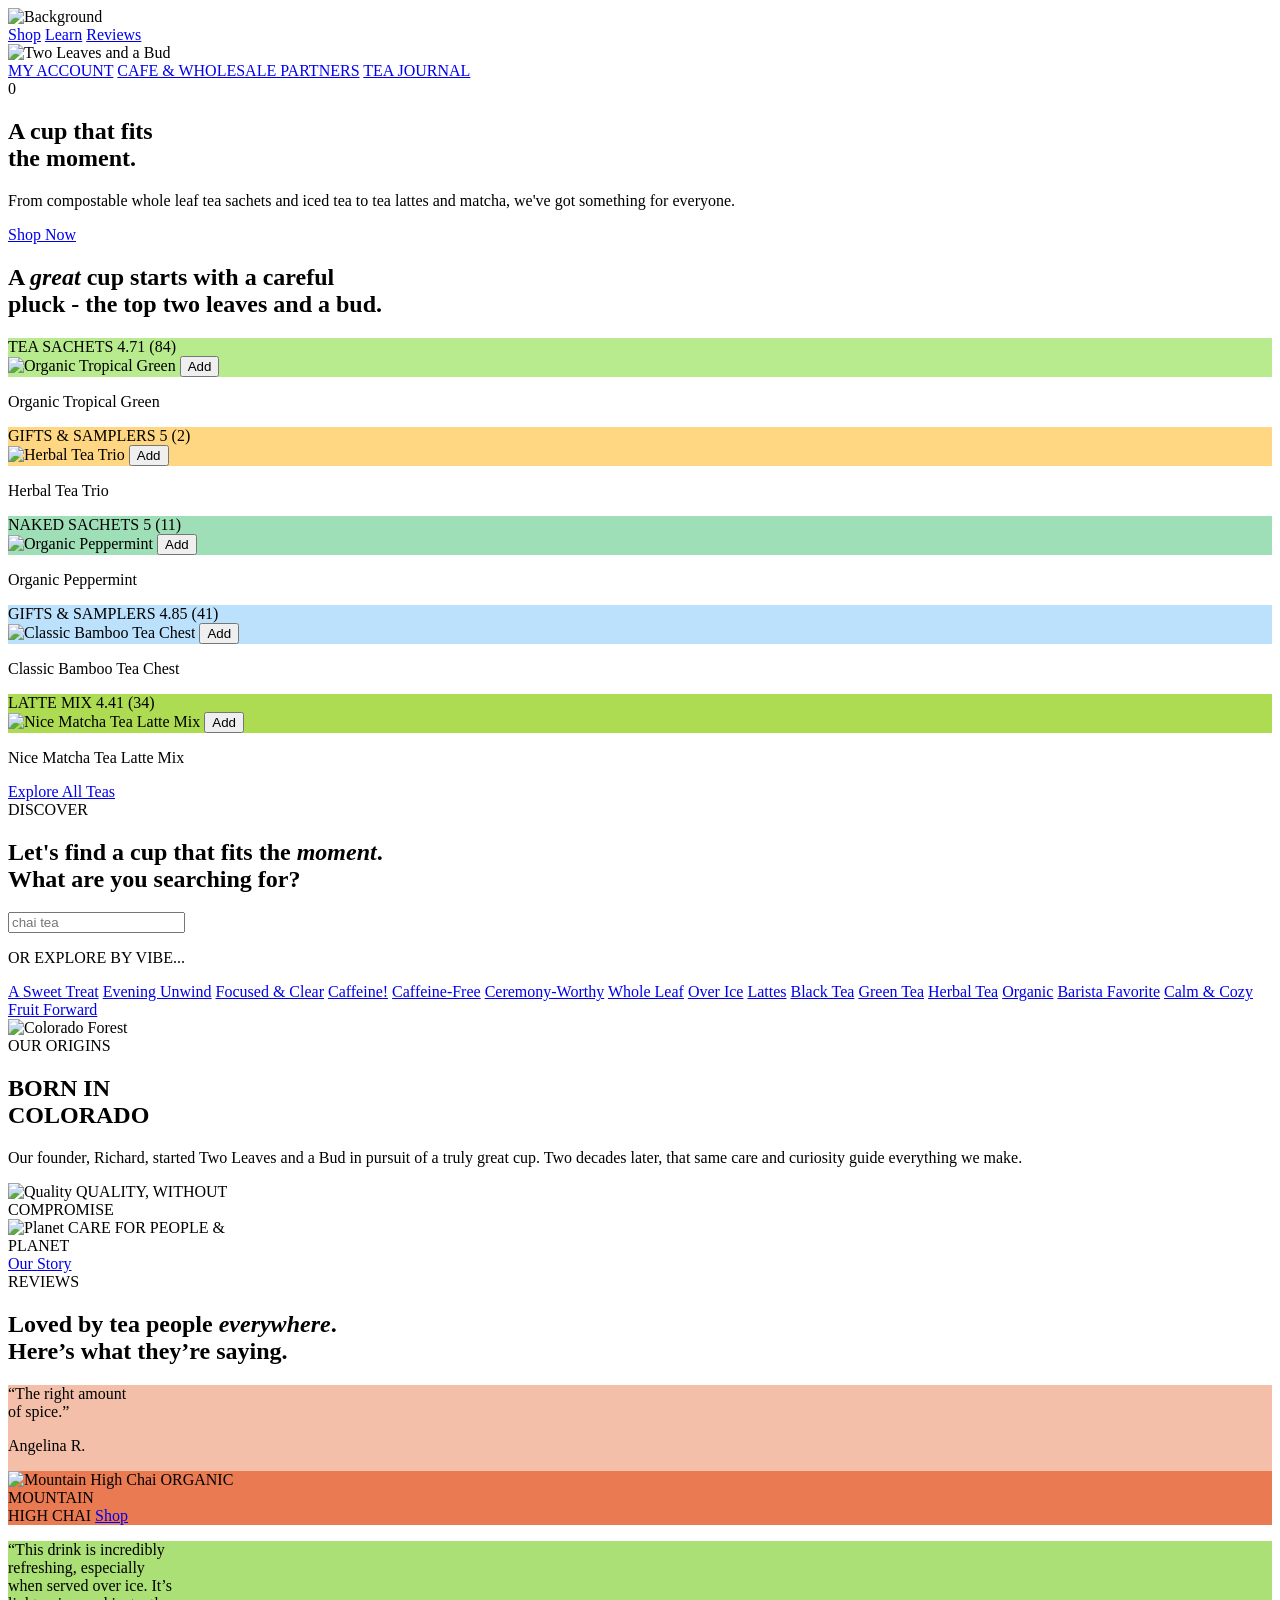
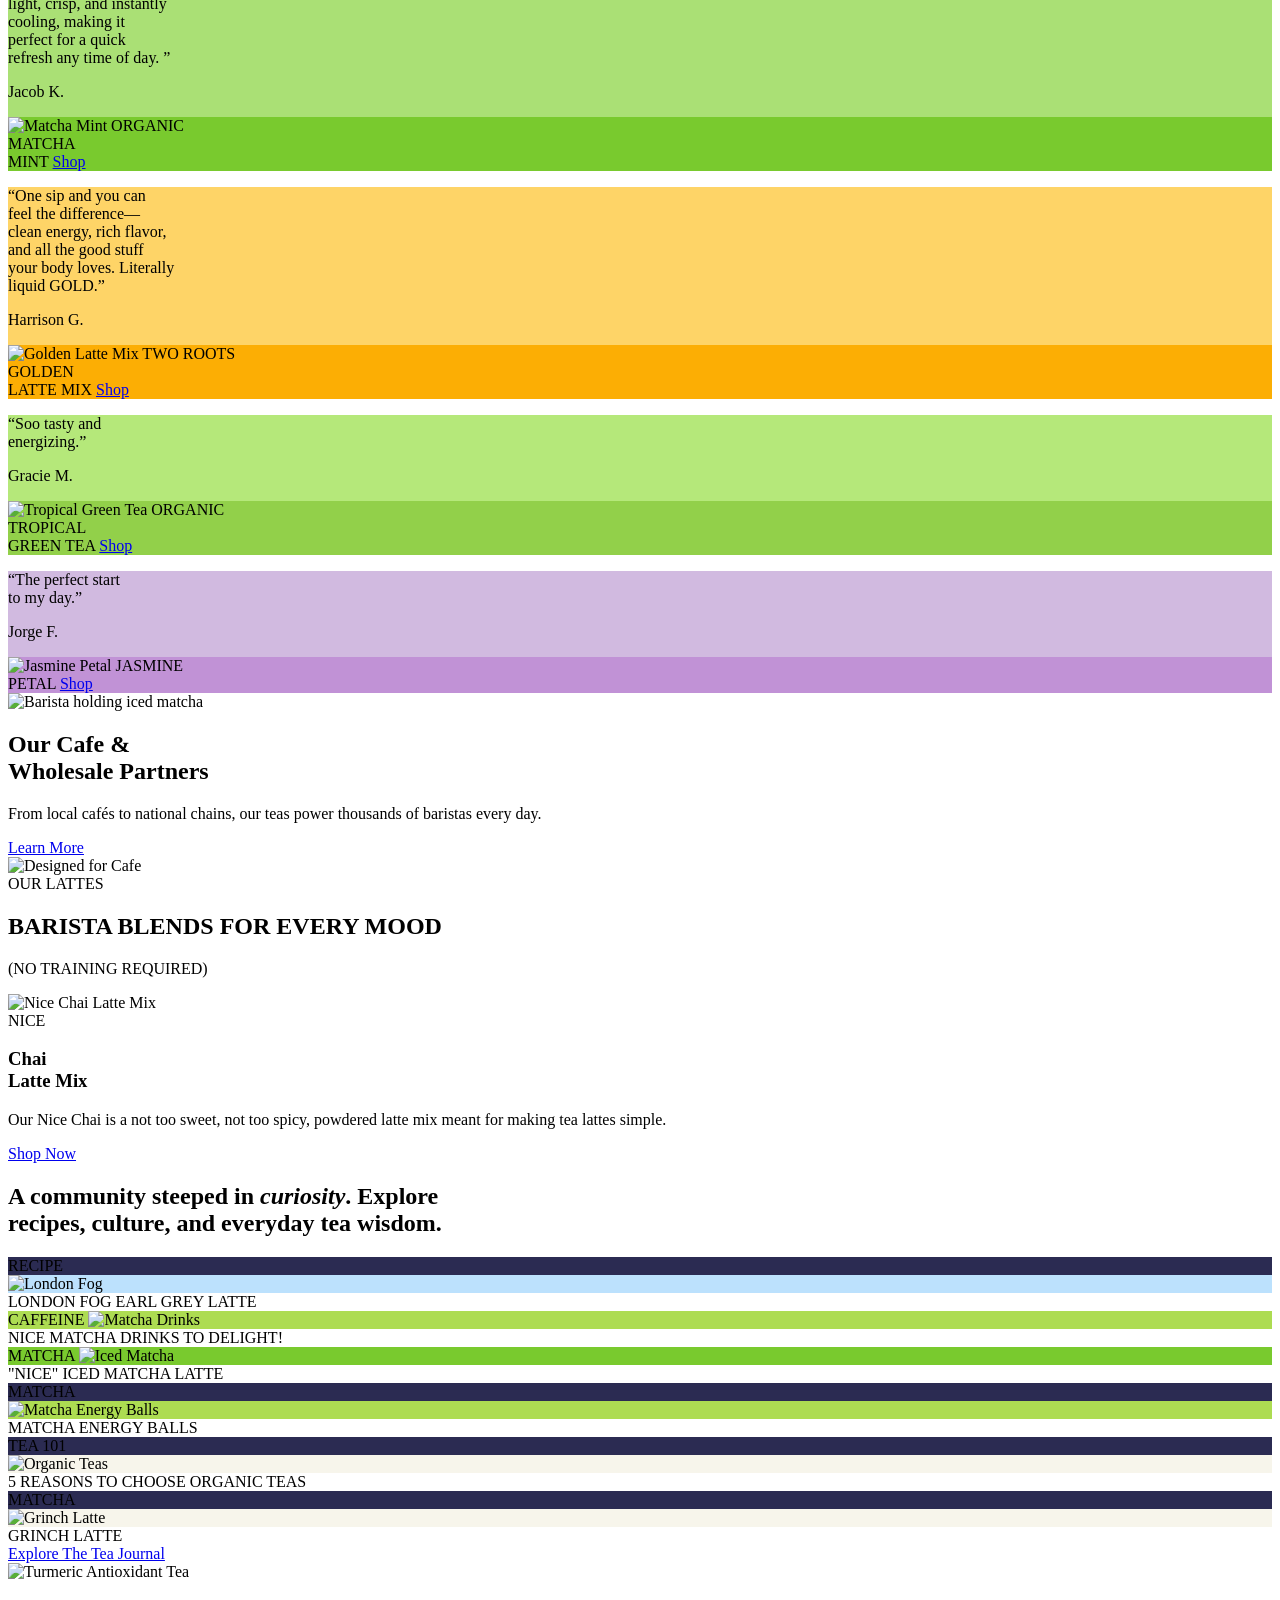
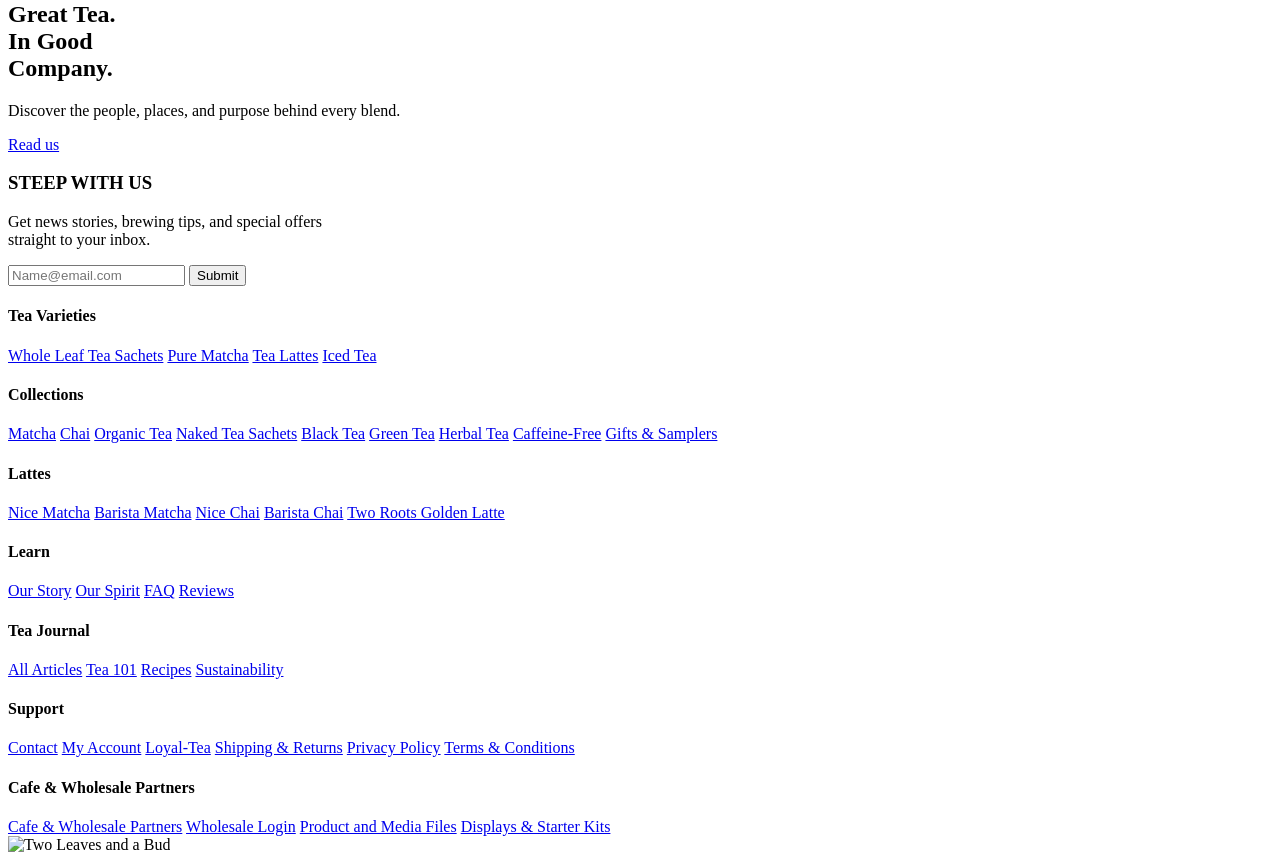
==== docs/index.html @ 3c541fdc "index.html" ====
<!doctype html>
<html lang="en">
  <head>
    <meta charset="UTF-8" />
    <meta name="viewport" content="width=device-width, initial-scale=1.0" />

    <link rel="preconnect" href="https://fonts.googleapis.com" />
    <link rel="preconnect" href="https://fonts.gstatic.com" crossorigin />

    <link
      href="https://fonts.googleapis.com/css2?family=Roboto+Mono:wght@100..700&display=swap"
      rel="stylesheet"
    />

    <link
      href="https://cdn.jsdelivr.net/npm/remixicon@4.9.0/fonts/remixicon.css"
      rel="stylesheet"
    />

    <link rel="stylesheet" href="AssignmentA6.css" />
    <title>Document</title>
  </head>
  <body>
    <main>
      <section id="sec1">
        <div id="bcgimg">
          <img src="./images/mainimg1.png" alt="Background" />
        </div>

        <nav>
          <div id="navcont">
            <div id="menuicon">
              <i class="ri-menu-line"></i>
            </div>

            <div class="navelement" id="left">
              <a href="#">Shop</a> <i class="ri-arrow-down-circle-line"></i>
              <a href="#">Learn</a> <i class="ri-arrow-down-circle-line"></i>
              <a href="#">Reviews</a> <i class="ri-star-line"></i>
            </div>

            <div class="navelement" id="center">
              <img
                src="./images/Twoleaves_logo.svg"
                alt="Two Leaves and a Bud"
              />
            </div>

            <div class="navelement" id="right">
              <a href="#">MY ACCOUNT</a>
              <a href="#">CAFE & WHOLESALE PARTNERS</a>
              <a href="#">TEA JOURNAL</a>

              <div class="cart-container">
                <i class="ri-shopping-bag-line"></i>
                <span class="cart-badge">0</span>
              </div>
            </div>
          </div>
        </nav>

        <div class="hero-content">
          <h1>A cup that fits<br />the moment.</h1>
          <p>
            From compostable whole leaf tea sachets and iced tea to tea lattes
            and matcha, we've got something for everyone.
          </p>
          <a href="#" class="btn-shop">Shop Now</a>
        </div>
      </section>

      <!-- sec2 -->

      <section id="sec2">
        <h2 class="sec2-heading">
          A <em>great</em> cup starts with a careful<br />
          pluck - the top two leaves and a bud.
        </h2>

        <div class="product-slider">
          <div class="product-item">
            <div class="product-card" style="background-color: #b8eb8d">
              <div class="card-header">
                <span class="card-tag">TEA SACHETS</span>
                <span class="card-rating"
                  ><i class="ri-star-fill"></i> 4.71 (84)</span
                >
              </div>

              <img
                src="./images/sec2img1png.png"
                alt="Organic Tropical Green"
                class="product-img"
              />
              <button class="btn-add">
                <i class="ri-add-line"></i>
                <span>Add</span>
              </button>
            </div>
            <p class="product-name">Organic Tropical Green</p>
          </div>

          <div class="product-item">
            <div class="product-card" style="background-color: #ffd782">
              <div class="card-header">
                <span class="card-tag">GIFTS & SAMPLERS</span>
                <span class="card-rating"
                  ><i class="ri-star-fill"></i> 5 (2)</span
                >
              </div>
              <img
                src="./images/sec2img2.png"
                alt="Herbal Tea Trio"
                class="product-img"
              />
              <button class="btn-add">
                <i class="ri-add-line"></i>
                <span>Add</span>
              </button>
            </div>
            <p class="product-name">Herbal Tea Trio</p>
          </div>

          <div class="product-item">
            <div class="product-card" style="background-color: #9fdfb7">
              <div class="card-header">
                <span class="card-tag">NAKED SACHETS</span>
                <span class="card-rating"
                  ><i class="ri-star-fill"></i> 5 (11)</span
                >
              </div>
              <img
                src="./images/sec2img3.png"
                alt="Organic Peppermint"
                class="product-img"
              />
              <button class="btn-add">
                <i class="ri-add-line"></i>
                <span>Add</span>
              </button>
            </div>
            <p class="product-name">Organic Peppermint</p>
          </div>

          <div class="product-item">
            <div class="product-card" style="background-color: #bce1fd">
              <div class="card-header">
                <span class="card-tag">GIFTS & SAMPLERS</span>
                <span class="card-rating"
                  ><i class="ri-star-fill"></i> 4.85 (41)</span
                >
              </div>
              <img
                src="./images/sec2img4.png"
                alt="Classic Bamboo Tea Chest"
                class="product-img"
              />
              <button class="btn-add">
                <i class="ri-add-line"></i>
                <span>Add</span>
              </button>
            </div>
            <p class="product-name">Classic Bamboo Tea Chest</p>
          </div>

          <div class="product-item">
            <div class="product-card" style="background-color: #addc52">
              <div class="card-header">
                <span class="card-tag">LATTE MIX</span>
                <span class="card-rating"
                  ><i class="ri-star-fill"></i> 4.41 (34)</span
                >
              </div>
              <img
                src="./images/sec2img5png.png"
                alt="Nice Matcha Tea Latte Mix"
                class="product-img"
              />
              <button class="btn-add">
                <i class="ri-add-line"></i>
                <span>Add</span>
              </button>
            </div>
            <p class="product-name">Nice Matcha Tea Latte Mix</p>
          </div>
        </div>

        <div class="sec2-footer">
          <a href="#" class="btn-explore">Explore All Teas</a>
        </div>
      </section>

      <!-- sec3 -->

      <section id="sec3">
        <div class="divider"></div>

        <div class="discover-container">
          <div class="badge-discover">DISCOVER</div>

          <h2 class="sec3-heading">
            Let's find a cup that fits the <em>moment</em>.<br />
            What are you searching for?
          </h2>

          <input type="text" class="search-input" placeholder="chai tea" />

          <p class="tag-label">OR EXPLORE BY VIBE...</p>
          <div class="tag-container">
            <a href="#" class="tag">A Sweet Treat</a>
            <a href="#" class="tag">Evening Unwind</a>
            <a href="#" class="tag">Focused & Clear</a>
            <a href="#" class="tag">Caffeine!</a>
            <a href="#" class="tag">Caffeine-Free</a>
            <a href="#" class="tag">Ceremony-Worthy</a>
            <a href="#" class="tag">Whole Leaf</a>
            <a href="#" class="tag">Over Ice</a>
            <a href="#" class="tag">Lattes</a>
            <a href="#" class="tag">Black Tea</a>
            <a href="#" class="tag">Green Tea</a>
            <a href="#" class="tag">Herbal Tea</a>
            <a href="#" class="tag">Organic</a>
            <a href="#" class="tag">Barista Favorite</a>
            <a href="#" class="tag">Calm & Cozy</a>
            <a href="#" class="tag">Fruit Forward</a>
          </div>
        </div>
      </section>

      <!-- sec4 -->

      <section id="sec4">
        <div class="sec4-bg">
          <img src="./images/treeimg.png" alt="Colorado Forest" />
        </div>

        <div class="sec4-overlay"></div>

        <div class="sec4-content">
          <div class="badge-origins">OUR ORIGINS</div>

          <h2>BORN IN<br />COLORADO</h2>

          <p>
            Our founder, Richard, started Two Leaves and a Bud in pursuit of a
            truly great cup. Two decades later, that same care and curiosity
            guide everything we make.
          </p>

          <div class="values-row">
            <div class="value-item">
              <img src="./images/grass.png" alt="Quality" />
              <span>QUALITY, WITHOUT<br />COMPROMISE</span>
            </div>
            <div class="value-item">
              <img src="./images/earth.png" alt="Planet" />
              <span>CARE FOR PEOPLE &<br />PLANET</span>
            </div>
          </div>

          <a href="#" class="btn-story">Our Story</a>
        </div>
      </section>

      <!-- sec5 -->

      <section id="sec5">
        <div class="sec5-header">
          <div class="badge-reviews">REVIEWS</div>
          <h2 class="sec5-heading">
            Loved by tea people <em>everywhere</em>.<br />
            Here’s what they’re saying.
          </h2>
        </div>

        <div class="review-slider">
          <div class="review-card" style="background-color: #f3bfa8">
            <div class="review-content">
              <p class="quote">“The right amount<br />of spice.”</p>
              <p class="author">Angelina R.</p>
            </div>
            <div class="review-product" style="background-color: #e97a52">
              <img
                src="./images/sec2img1png.png"
                alt="Mountain High Chai"
                class="rev-prod-img"
              />
              <span class="rev-prod-name"
                >ORGANIC<br />MOUNTAIN<br />HIGH CHAI</span
              >
              <a href="#" class="btn-shop-pill">Shop</a>
            </div>
          </div>

          <div class="review-card" style="background-color: #aae075">
            <div class="review-content">
              <p class="quote">
                “This drink is incredibly<br />refreshing, especially<br />when
                served over ice. It’s<br />light, crisp, and instantly<br />cooling,
                making it<br />perfect for a quick<br />refresh any time of day.
                ”
              </p>
              <p class="author">Jacob K.</p>
            </div>
            <div class="review-product" style="background-color: #79ca2e">
              <img
                src="./images/sec2img2.png"
                alt="Matcha Mint"
                class="rev-prod-img"
              />
              <span class="rev-prod-name">ORGANIC<br />MATCHA<br />MINT</span>
              <a href="#" class="btn-shop-pill">Shop</a>
            </div>
          </div>

          <div class="review-card" style="background-color: #fed467">
            <div class="review-content">
              <p class="quote">
                “One sip and you can<br />feel the difference—<br />clean
                energy, rich flavor,<br />and all the good stuff<br />your body
                loves. Literally<br />liquid GOLD.”
              </p>
              <p class="author">Harrison G.</p>
            </div>
            <div class="review-product" style="background-color: #fcae04">
              <img
                src="./images/sec2img3.png"
                alt="Golden Latte Mix"
                class="rev-prod-img"
              />
              <span class="rev-prod-name"
                >TWO ROOTS<br />GOLDEN<br />LATTE MIX</span
              >
              <a href="#" class="btn-shop-pill">Shop</a>
            </div>
          </div>

          <div class="review-card" style="background-color: #b5e87a">
            <div class="review-content">
              <p class="quote">“Soo tasty and<br />energizing.”</p>
              <p class="author">Gracie M.</p>
            </div>
            <div class="review-product" style="background-color: #92d04a">
              <img
                src="./images/sec2img4.png"
                alt="Tropical Green Tea"
                class="rev-prod-img"
              />
              <span class="rev-prod-name"
                >ORGANIC<br />TROPICAL<br />GREEN TEA</span
              >
              <a href="#" class="btn-shop-pill">Shop</a>
            </div>
          </div>

          <div class="review-card" style="background-color: #d1bae0">
            <div class="review-content">
              <p class="quote">“The perfect start<br />to my day.”</p>
              <p class="author">Jorge F.</p>
            </div>
            <div class="review-product" style="background-color: #c192d6">
              <img
                src="./images/sec2img5png.png"
                alt="Jasmine Petal"
                class="rev-prod-img"
              />
              <span class="rev-prod-name">JASMINE<br />PETAL</span>
              <a href="#" class="btn-shop-pill">Shop</a>
            </div>
          </div>
        </div>
      </section>

      <!-- sec6 -->

      <section id="sec6">
        <div class="wholesale-image">
          <img
            src="./images/matchadrink.png"
            alt="Barista holding iced matcha"
          />
        </div>

        <div class="wholesale-text">
          <h2>Our Cafe &<br />Wholesale Partners</h2>
          <p>
            From local cafés to national chains, our teas power thousands of
            baristas every day.
          </p>
          <a href="#" class="btn-wholesale">Learn More</a>
        </div>
      </section>

      <!-- sec7 -->

      <section id="sec7">
        <div class="floating-badge-purple">
          <img src="./images/designease.png" alt="Designed for Cafe" />
        </div>

        <div class="sec7-header">
          <div class="badge-lattes">OUR LATTES</div>
          <h2 class="sec7-heading">BARISTA BLENDS FOR EVERY MOOD</h2>
          <p class="sec7-subtext">(NO TRAINING REQUIRED)</p>
        </div>

        <div class="latte-carousel-container">
          <div class="latte-card">
            <div class="latte-img-wrapper">
              <img
                src="./images/chai.png"
                alt="Nice Chai Latte Mix"
                class="latte-product-img"
              />
            </div>

            <div class="latte-info">
              <div class="badge-nice">NICE</div>
              <h3>Chai<br />Latte Mix</h3>
              <p>
                Our Nice Chai is a not too sweet, not too spicy, powdered latte
                mix meant for making tea lattes simple.
              </p>
              <a href="#" class="btn-shop-outline">Shop Now</a>
            </div>
          </div>
        </div>
      </section>

      <!-- sec8 -->

      <section id="sec8">
        <div class="sec8-header">
          <h2 class="sec8-heading">
            A community steeped in <em>curiosity</em>. Explore<br />recipes,
            culture, and everyday tea wisdom.
          </h2>
        </div>

        <div class="journal-slider">
          <div class="journal-card">
            <div class="journal-img-area" style="background-color: #2b2b52">
              <span class="journal-tag">RECIPE</span>
              <div class="circle-bg" style="background-color: #bce1fd">
                <img
                  src="./images/cup-removebg-preview.png"
                  alt="London Fog"
                  class="journal-img"
                />
              </div>
            </div>
            <div class="journal-text-area">LONDON FOG EARL GREY LATTE</div>
          </div>

          <div class="journal-card">
            <div class="journal-img-area" style="background-color: #addc52">
              <span class="journal-tag">CAFFEINE</span>
              <img
                src="./images/sec2img3.png"
                alt="Matcha Drinks"
                class="journal-img-full"
              />
            </div>
            <div class="journal-text-area">NICE MATCHA DRINKS TO DELIGHT!</div>
          </div>

          <div class="journal-card">
            <div class="journal-img-area" style="background-color: #79ca2e">
              <span class="journal-tag">MATCHA</span>
              <img
                src="./images/sec2img5png.png"
                alt="Iced Matcha"
                class="journal-img-full"
              />
            </div>
            <div class="journal-text-area">"NICE" ICED MATCHA LATTE</div>
          </div>

          <div class="journal-card">
            <div class="journal-img-area" style="background-color: #2b2b52">
              <span class="journal-tag">MATCHA</span>
              <div class="circle-bg" style="background-color: #addc52">
                <img
                  src="./images/whisk-removebg-preview.png"
                  alt="Matcha Energy Balls"
                  class="journal-img"
                />
              </div>
            </div>
            <div class="journal-text-area">MATCHA ENERGY BALLS</div>
          </div>

          <div class="journal-card">
            <div class="journal-img-area" style="background-color: #2b2b52">
              <span class="journal-tag">TEA 101</span>
              <div class="circle-bg" style="background-color: #f7f5eb">
                <img
                  src="./images/plant.png"
                  alt="Organic Teas"
                  class="journal-img"
                />
              </div>
            </div>
            <div class="journal-text-area">
              5 REASONS TO CHOOSE ORGANIC TEAS
            </div>
          </div>

          <div class="journal-card">
            <div class="journal-img-area" style="background-color: #2b2b52">
              <span class="journal-tag">MATCHA</span>
              <div class="circle-bg" style="background-color: #f7f5eb">
                <img
                  src="./images/ice.png"
                  alt="Grinch Latte"
                  class="journal-img"
                />
              </div>
            </div>
            <div class="journal-text-area">GRINCH LATTE</div>
          </div>
        </div>

        <div class="sec8-footer">
          <a href="#" class="btn-explore">Explore The Tea Journal</a>
        </div>
      </section>

      <!-- sec9 -->

      <section id="sec9">
        <div class="sec9-bg">
          <img src="./images/otrangebcg.png" alt="Turmeric Antioxidant Tea" />
        </div>

        <div class="company-card">
          <h2>Great Tea.<br />In Good<br />Company.</h2>
          <p>Discover the people, places, and purpose behind every blend.</p>
          <a href="#" class="btn-read">Read us</a>
        </div>
      </section>

      <footer>
        <div class="footer-top">
          <h3 class="newsletter-heading">STEEP WITH US</h3>
          <p class="newsletter-subtext">
            Get news stories, brewing tips, and special offers<br />straight to
            your inbox.
          </p>

          <form class="newsletter-form">
            <input
              type="email"
              placeholder="Name@email.com"
              class="newsletter-input"
            />
            <button type="submit" class="newsletter-submit">Submit</button>
          </form>

          <div class="social-icons">
            <a href="#"><i class="ri-instagram-line"></i></a>
            <a href="#"><i class="ri-facebook-circle-line"></i></a>
            <a href="#"><i class="ri-linkedin-fill"></i></a>
          </div>
        </div>

        <div class="footer-links-block">
          <div class="link-column">
            <h4>Tea Varieties</h4>
            <a href="#">Whole Leaf Tea Sachets</a>
            <a href="#">Pure Matcha</a>
            <a href="#">Tea Lattes</a>
            <a href="#">Iced Tea</a>
          </div>
          <div class="link-column">
            <h4>Collections</h4>
            <a href="#">Matcha</a>
            <a href="#">Chai</a>
            <a href="#">Organic Tea</a>
            <a href="#">Naked Tea Sachets</a>
            <a href="#">Black Tea</a>
            <a href="#">Green Tea</a>
            <a href="#">Herbal Tea</a>
            <a href="#">Caffeine-Free</a>
            <a href="#">Gifts & Samplers</a>
          </div>
          <div class="link-column">
            <h4>Lattes</h4>
            <a href="#">Nice Matcha</a>
            <a href="#">Barista Matcha</a>
            <a href="#">Nice Chai</a>
            <a href="#">Barista Chai</a>
            <a href="#">Two Roots Golden Latte</a>
          </div>
          <div class="link-column">
            <h4>Learn</h4>
            <a href="#">Our Story</a>
            <a href="#">Our Spirit</a>
            <a href="#">FAQ</a>
            <a href="#">Reviews</a>
          </div>
          <div class="link-column">
            <h4>Tea Journal</h4>
            <a href="#">All Articles</a>
            <a href="#">Tea 101</a>
            <a href="#">Recipes</a>
            <a href="#">Sustainability</a>
          </div>
          <div class="link-column">
            <h4>Support</h4>
            <a href="#">Contact</a>
            <a href="#">My Account</a>
            <a href="#">Loyal-Tea</a>
            <a href="#">Shipping & Returns</a>
            <a href="#">Privacy Policy</a>
            <a href="#">Terms & Conditions</a>
          </div>
          <div class="link-column">
            <h4>Cafe & Wholesale Partners</h4>
            <a href="#">Cafe & Wholesale Partners</a>
            <a href="#">Wholesale Login</a>
            <a href="#">Product and Media Files</a>
            <a href="#">Displays & Starter Kits</a>
          </div>
        </div>

        <div class="footer-bottom">
          <img
            src="./images/Twoleaves_logo.svg"
            alt="Two Leaves and a Bud"
            class="footer-logo"
          />
        </div>
      </footer>
    </main>
  </body>
</html>
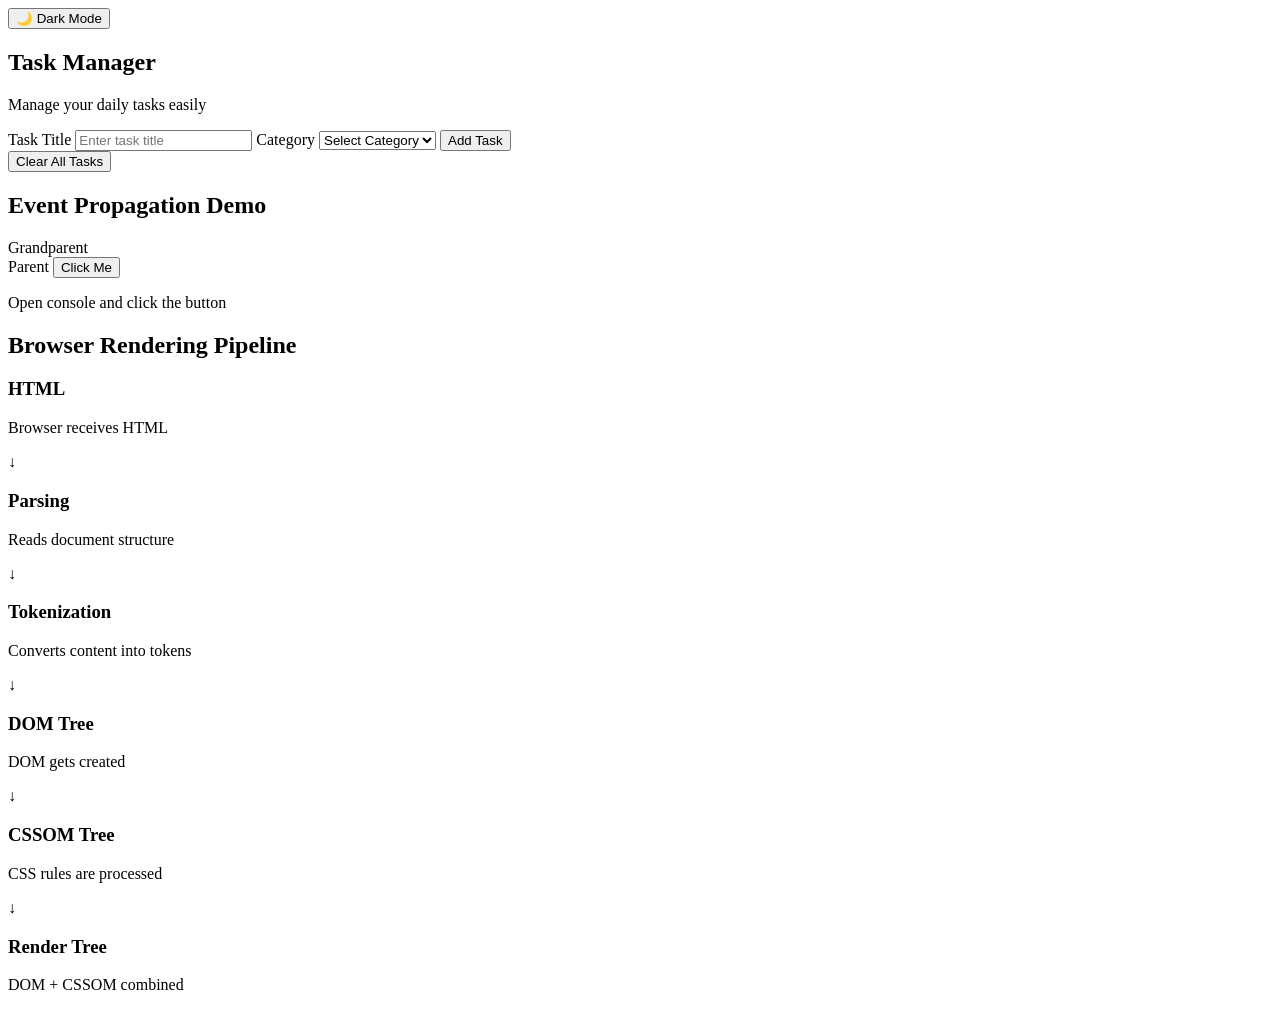
==== commit 68640e47: "Create index.html" ====
--- a/docs/index.html
+++ b/docs/index.html
@@ -3,635 +3,99 @@
   <head>
     <meta charset="UTF-8" />
     <meta name="viewport" content="width=device-width, initial-scale=1.0" />
-
-    <link rel="preconnect" href="https://fonts.googleapis.com" />
-    <link rel="preconnect" href="https://fonts.gstatic.com" crossorigin />
-
-    <link
-      href="https://fonts.googleapis.com/css2?family=Roboto+Mono:wght@100..700&display=swap"
-      rel="stylesheet"
-    />
-
-    <link
-      href="https://cdn.jsdelivr.net/npm/remixicon@4.9.0/fonts/remixicon.css"
-      rel="stylesheet"
-    />
-
-    <link rel="stylesheet" href="AssignmentA6.css" />
-    <title>Document</title>
+    <title>Task Manager</title>
+    <link rel="stylesheet" href="style.css" />
   </head>
   <body>
     <main>
-      <section id="sec1">
-        <div id="bcgimg">
-          <img src="./images/mainimg1.png" alt="Background" />
-        </div>
+      <button id="themeBtn">🌙 Dark Mode</button>
 
-        <nav>
-          <div id="navcont">
-            <div id="menuicon">
-              <i class="ri-menu-line"></i>
-            </div>
+      <section id="taskForm">
+        <h1 class="title">Task Manager</h1>
+        <p class="subtitle">Manage your daily tasks easily</p>
 
-            <div class="navelement" id="left">
-              <a href="#">Shop</a> <i class="ri-arrow-down-circle-line"></i>
-              <a href="#">Learn</a> <i class="ri-arrow-down-circle-line"></i>
-              <a href="#">Reviews</a> <i class="ri-star-line"></i>
-            </div>
+        <label>Task Title</label>
+        <input type="text" id="taskInput" placeholder="Enter task title" />
 
-            <div class="navelement" id="center">
-              <img
-                src="./images/Twoleaves_logo.svg"
-                alt="Two Leaves and a Bud"
-              />
-            </div>
+        <label>Category</label>
 
-            <div class="navelement" id="right">
-              <a href="#">MY ACCOUNT</a>
-              <a href="#">CAFE & WHOLESALE PARTNERS</a>
-              <a href="#">TEA JOURNAL</a>
+        <select id="category">
+          <option>Select Category</option>
+          <option>Work</option>
+          <option>Personal</option>
+          <option>Just do it</option>
+        </select>
 
-              <div class="cart-container">
-                <i class="ri-shopping-bag-line"></i>
-                <span class="cart-badge">0</span>
-              </div>
-            </div>
-          </div>
-        </nav>
-
-        <div class="hero-content">
-          <h1>A cup that fits<br />the moment.</h1>
-          <p>
-            From compostable whole leaf tea sachets and iced tea to tea lattes
-            and matcha, we've got something for everyone.
-          </p>
-          <a href="#" class="btn-shop">Shop Now</a>
-        </div>
+        <button id="addBtn">Add Task</button>
       </section>
 
-      <!-- sec2 -->
+      <section id="taskList"></section>
 
-      <section id="sec2">
-        <h2 class="sec2-heading">
-          A <em>great</em> cup starts with a careful<br />
-          pluck - the top two leaves and a bud.
-        </h2>
+      <button id="clearBtn">Clear All Tasks</button>
 
-        <div class="product-slider">
-          <div class="product-item">
-            <div class="product-card" style="background-color: #b8eb8d">
-              <div class="card-header">
-                <span class="card-tag">TEA SACHETS</span>
-                <span class="card-rating"
-                  ><i class="ri-star-fill"></i> 4.71 (84)</span
-                >
-              </div>
+      <section id="event-demo">
+        <h2>Event Propagation Demo</h2>
 
-              <img
-                src="./images/sec2img1png.png"
-                alt="Organic Tropical Green"
-                class="product-img"
-              />
-              <button class="btn-add">
-                <i class="ri-add-line"></i>
-                <span>Add</span>
-              </button>
-            </div>
-            <p class="product-name">Organic Tropical Green</p>
-          </div>
+        <div id="grandparent">
+          Grandparent
 
-          <div class="product-item">
-            <div class="product-card" style="background-color: #ffd782">
-              <div class="card-header">
-                <span class="card-tag">GIFTS & SAMPLERS</span>
-                <span class="card-rating"
-                  ><i class="ri-star-fill"></i> 5 (2)</span
-                >
-              </div>
-              <img
-                src="./images/sec2img2.png"
-                alt="Herbal Tea Trio"
-                class="product-img"
-              />
-              <button class="btn-add">
-                <i class="ri-add-line"></i>
-                <span>Add</span>
-              </button>
-            </div>
-            <p class="product-name">Herbal Tea Trio</p>
-          </div>
+          <div id="parent">
+            Parent
 
-          <div class="product-item">
-            <div class="product-card" style="background-color: #9fdfb7">
-              <div class="card-header">
-                <span class="card-tag">NAKED SACHETS</span>
-                <span class="card-rating"
-                  ><i class="ri-star-fill"></i> 5 (11)</span
-                >
-              </div>
-              <img
-                src="./images/sec2img3.png"
-                alt="Organic Peppermint"
-                class="product-img"
-              />
-              <button class="btn-add">
-                <i class="ri-add-line"></i>
-                <span>Add</span>
-              </button>
-            </div>
-            <p class="product-name">Organic Peppermint</p>
-          </div>
-
-          <div class="product-item">
-            <div class="product-card" style="background-color: #bce1fd">
-              <div class="card-header">
-                <span class="card-tag">GIFTS & SAMPLERS</span>
-                <span class="card-rating"
-                  ><i class="ri-star-fill"></i> 4.85 (41)</span
-                >
-              </div>
-              <img
-                src="./images/sec2img4.png"
-                alt="Classic Bamboo Tea Chest"
-                class="product-img"
-              />
-              <button class="btn-add">
-                <i class="ri-add-line"></i>
-                <span>Add</span>
-              </button>
-            </div>
-            <p class="product-name">Classic Bamboo Tea Chest</p>
-          </div>
-
-          <div class="product-item">
-            <div class="product-card" style="background-color: #addc52">
-              <div class="card-header">
-                <span class="card-tag">LATTE MIX</span>
-                <span class="card-rating"
-                  ><i class="ri-star-fill"></i> 4.41 (34)</span
-                >
-              </div>
-              <img
-                src="./images/sec2img5png.png"
-                alt="Nice Matcha Tea Latte Mix"
-                class="product-img"
-              />
-              <button class="btn-add">
-                <i class="ri-add-line"></i>
-                <span>Add</span>
-              </button>
-            </div>
-            <p class="product-name">Nice Matcha Tea Latte Mix</p>
+            <button id="child">Click Me</button>
           </div>
         </div>
 
-        <div class="sec2-footer">
-          <a href="#" class="btn-explore">Explore All Teas</a>
-        </div>
+        <p class="info">Open console and click the button</p>
       </section>
 
-      <!-- sec3 -->
+      <section id="browser-pipeline">
+        <h2>Browser Rendering Pipeline</h2>
 
-      <section id="sec3">
-        <div class="divider"></div>
+        <div class="pipeline">
+          <div class="step">
+            <h3>HTML</h3>
+            <p>Browser receives HTML</p>
+          </div>
 
-        <div class="discover-container">
-          <div class="badge-discover">DISCOVER</div>
+          <div class="arrow">↓</div>
 
-          <h2 class="sec3-heading">
-            Let's find a cup that fits the <em>moment</em>.<br />
-            What are you searching for?
-          </h2>
+          <div class="step">
+            <h3>Parsing</h3>
+            <p>Reads document structure</p>
+          </div>
 
-          <input type="text" class="search-input" placeholder="chai tea" />
+          <div class="arrow">↓</div>
 
-          <p class="tag-label">OR EXPLORE BY VIBE...</p>
-          <div class="tag-container">
-            <a href="#" class="tag">A Sweet Treat</a>
-            <a href="#" class="tag">Evening Unwind</a>
-            <a href="#" class="tag">Focused & Clear</a>
-            <a href="#" class="tag">Caffeine!</a>
-            <a href="#" class="tag">Caffeine-Free</a>
-            <a href="#" class="tag">Ceremony-Worthy</a>
-            <a href="#" class="tag">Whole Leaf</a>
-            <a href="#" class="tag">Over Ice</a>
-            <a href="#" class="tag">Lattes</a>
-            <a href="#" class="tag">Black Tea</a>
-            <a href="#" class="tag">Green Tea</a>
-            <a href="#" class="tag">Herbal Tea</a>
-            <a href="#" class="tag">Organic</a>
-            <a href="#" class="tag">Barista Favorite</a>
-            <a href="#" class="tag">Calm & Cozy</a>
-            <a href="#" class="tag">Fruit Forward</a>
+          <div class="step">
+            <h3>Tokenization</h3>
+            <p>Converts content into tokens</p>
+          </div>
+
+          <div class="arrow">↓</div>
+
+          <div class="step">
+            <h3>DOM Tree</h3>
+            <p>DOM gets created</p>
+          </div>
+
+          <div class="arrow">↓</div>
+
+          <div class="step">
+            <h3>CSSOM Tree</h3>
+            <p>CSS rules are processed</p>
+          </div>
+
+          <div class="arrow">↓</div>
+
+          <div class="step merge">
+            <h3>Render Tree</h3>
+            <p>DOM + CSSOM combined</p>
           </div>
         </div>
       </section>
+    </main>
 
-      <!-- sec4 -->
-
-      <section id="sec4">
-        <div class="sec4-bg">
-          <img src="./images/treeimg.png" alt="Colorado Forest" />
-        </div>
-
-        <div class="sec4-overlay"></div>
-
-        <div class="sec4-content">
-          <div class="badge-origins">OUR ORIGINS</div>
-
-          <h2>BORN IN<br />COLORADO</h2>
-
-          <p>
-            Our founder, Richard, started Two Leaves and a Bud in pursuit of a
-            truly great cup. Two decades later, that same care and curiosity
-            guide everything we make.
-          </p>
-
-          <div class="values-row">
-            <div class="value-item">
-              <img src="./images/grass.png" alt="Quality" />
-              <span>QUALITY, WITHOUT<br />COMPROMISE</span>
-            </div>
-            <div class="value-item">
-              <img src="./images/earth.png" alt="Planet" />
-              <span>CARE FOR PEOPLE &<br />PLANET</span>
-            </div>
-          </div>
-
-          <a href="#" class="btn-story">Our Story</a>
-        </div>
-      </section>
-
-      <!-- sec5 -->
-
-      <section id="sec5">
-        <div class="sec5-header">
-          <div class="badge-reviews">REVIEWS</div>
-          <h2 class="sec5-heading">
-            Loved by tea people <em>everywhere</em>.<br />
-            Here’s what they’re saying.
-          </h2>
-        </div>
-
-        <div class="review-slider">
-          <div class="review-card" style="background-color: #f3bfa8">
-            <div class="review-content">
-              <p class="quote">“The right amount<br />of spice.”</p>
-              <p class="author">Angelina R.</p>
-            </div>
-            <div class="review-product" style="background-color: #e97a52">
-              <img
-                src="./images/sec2img1png.png"
-                alt="Mountain High Chai"
-                class="rev-prod-img"
-              />
-              <span class="rev-prod-name"
-                >ORGANIC<br />MOUNTAIN<br />HIGH CHAI</span
-              >
-              <a href="#" class="btn-shop-pill">Shop</a>
-            </div>
-          </div>
-
-          <div class="review-card" style="background-color: #aae075">
-            <div class="review-content">
-              <p class="quote">
-                “This drink is incredibly<br />refreshing, especially<br />when
-                served over ice. It’s<br />light, crisp, and instantly<br />cooling,
-                making it<br />perfect for a quick<br />refresh any time of day.
-                ”
-              </p>
-              <p class="author">Jacob K.</p>
-            </div>
-            <div class="review-product" style="background-color: #79ca2e">
-              <img
-                src="./images/sec2img2.png"
-                alt="Matcha Mint"
-                class="rev-prod-img"
-              />
-              <span class="rev-prod-name">ORGANIC<br />MATCHA<br />MINT</span>
-              <a href="#" class="btn-shop-pill">Shop</a>
-            </div>
-          </div>
-
-          <div class="review-card" style="background-color: #fed467">
-            <div class="review-content">
-              <p class="quote">
-                “One sip and you can<br />feel the difference—<br />clean
-                energy, rich flavor,<br />and all the good stuff<br />your body
-                loves. Literally<br />liquid GOLD.”
-              </p>
-              <p class="author">Harrison G.</p>
-            </div>
-            <div class="review-product" style="background-color: #fcae04">
-              <img
-                src="./images/sec2img3.png"
-                alt="Golden Latte Mix"
-                class="rev-prod-img"
-              />
-              <span class="rev-prod-name"
-                >TWO ROOTS<br />GOLDEN<br />LATTE MIX</span
-              >
-              <a href="#" class="btn-shop-pill">Shop</a>
-            </div>
-          </div>
-
-          <div class="review-card" style="background-color: #b5e87a">
-            <div class="review-content">
-              <p class="quote">“Soo tasty and<br />energizing.”</p>
-              <p class="author">Gracie M.</p>
-            </div>
-            <div class="review-product" style="background-color: #92d04a">
-              <img
-                src="./images/sec2img4.png"
-                alt="Tropical Green Tea"
-                class="rev-prod-img"
-              />
-              <span class="rev-prod-name"
-                >ORGANIC<br />TROPICAL<br />GREEN TEA</span
-              >
-              <a href="#" class="btn-shop-pill">Shop</a>
-            </div>
-          </div>
-
-          <div class="review-card" style="background-color: #d1bae0">
-            <div class="review-content">
-              <p class="quote">“The perfect start<br />to my day.”</p>
-              <p class="author">Jorge F.</p>
-            </div>
-            <div class="review-product" style="background-color: #c192d6">
-              <img
-                src="./images/sec2img5png.png"
-                alt="Jasmine Petal"
-                class="rev-prod-img"
-              />
-              <span class="rev-prod-name">JASMINE<br />PETAL</span>
-              <a href="#" class="btn-shop-pill">Shop</a>
-            </div>
-          </div>
-        </div>
-      </section>
-
-      <!-- sec6 -->
-
-      <section id="sec6">
-        <div class="wholesale-image">
-          <img
-            src="./images/matchadrink.png"
-            alt="Barista holding iced matcha"
-          />
-        </div>
-
-        <div class="wholesale-text">
-          <h2>Our Cafe &<br />Wholesale Partners</h2>
-          <p>
-            From local cafés to national chains, our teas power thousands of
-            baristas every day.
-          </p>
-          <a href="#" class="btn-wholesale">Learn More</a>
-        </div>
-      </section>
-
-      <!-- sec7 -->
-
-      <section id="sec7">
-        <div class="floating-badge-purple">
-          <img src="./images/designease.png" alt="Designed for Cafe" />
-        </div>
-
-        <div class="sec7-header">
-          <div class="badge-lattes">OUR LATTES</div>
-          <h2 class="sec7-heading">BARISTA BLENDS FOR EVERY MOOD</h2>
-          <p class="sec7-subtext">(NO TRAINING REQUIRED)</p>
-        </div>
-
-        <div class="latte-carousel-container">
-          <div class="latte-card">
-            <div class="latte-img-wrapper">
-              <img
-                src="./images/chai.png"
-                alt="Nice Chai Latte Mix"
-                class="latte-product-img"
-              />
-            </div>
-
-            <div class="latte-info">
-              <div class="badge-nice">NICE</div>
-              <h3>Chai<br />Latte Mix</h3>
-              <p>
-                Our Nice Chai is a not too sweet, not too spicy, powdered latte
-                mix meant for making tea lattes simple.
-              </p>
-              <a href="#" class="btn-shop-outline">Shop Now</a>
-            </div>
-          </div>
-        </div>
-      </section>
-
-      <!-- sec8 -->
-
-      <section id="sec8">
-        <div class="sec8-header">
-          <h2 class="sec8-heading">
-            A community steeped in <em>curiosity</em>. Explore<br />recipes,
-            culture, and everyday tea wisdom.
-          </h2>
-        </div>
-
-        <div class="journal-slider">
-          <div class="journal-card">
-            <div class="journal-img-area" style="background-color: #2b2b52">
-              <span class="journal-tag">RECIPE</span>
-              <div class="circle-bg" style="background-color: #bce1fd">
-                <img
-                  src="./images/cup-removebg-preview.png"
-                  alt="London Fog"
-                  class="journal-img"
-                />
-              </div>
-            </div>
-            <div class="journal-text-area">LONDON FOG EARL GREY LATTE</div>
-          </div>
-
-          <div class="journal-card">
-            <div class="journal-img-area" style="background-color: #addc52">
-              <span class="journal-tag">CAFFEINE</span>
-              <img
-                src="./images/sec2img3.png"
-                alt="Matcha Drinks"
-                class="journal-img-full"
-              />
-            </div>
-            <div class="journal-text-area">NICE MATCHA DRINKS TO DELIGHT!</div>
-          </div>
-
-          <div class="journal-card">
-            <div class="journal-img-area" style="background-color: #79ca2e">
-              <span class="journal-tag">MATCHA</span>
-              <img
-                src="./images/sec2img5png.png"
-                alt="Iced Matcha"
-                class="journal-img-full"
-              />
-            </div>
-            <div class="journal-text-area">"NICE" ICED MATCHA LATTE</div>
-          </div>
-
-          <div class="journal-card">
-            <div class="journal-img-area" style="background-color: #2b2b52">
-              <span class="journal-tag">MATCHA</span>
-              <div class="circle-bg" style="background-color: #addc52">
-                <img
-                  src="./images/whisk-removebg-preview.png"
-                  alt="Matcha Energy Balls"
-                  class="journal-img"
-                />
-              </div>
-            </div>
-            <div class="journal-text-area">MATCHA ENERGY BALLS</div>
-          </div>
-
-          <div class="journal-card">
-            <div class="journal-img-area" style="background-color: #2b2b52">
-              <span class="journal-tag">TEA 101</span>
-              <div class="circle-bg" style="background-color: #f7f5eb">
-                <img
-                  src="./images/plant.png"
-                  alt="Organic Teas"
-                  class="journal-img"
-                />
-              </div>
-            </div>
-            <div class="journal-text-area">
-              5 REASONS TO CHOOSE ORGANIC TEAS
-            </div>
-          </div>
-
-          <div class="journal-card">
-            <div class="journal-img-area" style="background-color: #2b2b52">
-              <span class="journal-tag">MATCHA</span>
-              <div class="circle-bg" style="background-color: #f7f5eb">
-                <img
-                  src="./images/ice.png"
-                  alt="Grinch Latte"
-                  class="journal-img"
-                />
-              </div>
-            </div>
-            <div class="journal-text-area">GRINCH LATTE</div>
-          </div>
-        </div>
-
-        <div class="sec8-footer">
-          <a href="#" class="btn-explore">Explore The Tea Journal</a>
-        </div>
-      </section>
-
-      <!-- sec9 -->
-
-      <section id="sec9">
-        <div class="sec9-bg">
-          <img src="./images/otrangebcg.png" alt="Turmeric Antioxidant Tea" />
-        </div>
-
-        <div class="company-card">
-          <h2>Great Tea.<br />In Good<br />Company.</h2>
-          <p>Discover the people, places, and purpose behind every blend.</p>
-          <a href="#" class="btn-read">Read us</a>
-        </div>
-      </section>
-
-      <footer>
-        <div class="footer-top">
-          <h3 class="newsletter-heading">STEEP WITH US</h3>
-          <p class="newsletter-subtext">
-            Get news stories, brewing tips, and special offers<br />straight to
-            your inbox.
-          </p>
-
-          <form class="newsletter-form">
-            <input
-              type="email"
-              placeholder="Name@email.com"
-              class="newsletter-input"
-            />
-            <button type="submit" class="newsletter-submit">Submit</button>
-          </form>
-
-          <div class="social-icons">
-            <a href="#"><i class="ri-instagram-line"></i></a>
-            <a href="#"><i class="ri-facebook-circle-line"></i></a>
-            <a href="#"><i class="ri-linkedin-fill"></i></a>
-          </div>
-        </div>
-
-        <div class="footer-links-block">
-          <div class="link-column">
-            <h4>Tea Varieties</h4>
-            <a href="#">Whole Leaf Tea Sachets</a>
-            <a href="#">Pure Matcha</a>
-            <a href="#">Tea Lattes</a>
-            <a href="#">Iced Tea</a>
-          </div>
-          <div class="link-column">
-            <h4>Collections</h4>
-            <a href="#">Matcha</a>
-            <a href="#">Chai</a>
-            <a href="#">Organic Tea</a>
-            <a href="#">Naked Tea Sachets</a>
-            <a href="#">Black Tea</a>
-            <a href="#">Green Tea</a>
-            <a href="#">Herbal Tea</a>
-            <a href="#">Caffeine-Free</a>
-            <a href="#">Gifts & Samplers</a>
-          </div>
-          <div class="link-column">
-            <h4>Lattes</h4>
-            <a href="#">Nice Matcha</a>
-            <a href="#">Barista Matcha</a>
-            <a href="#">Nice Chai</a>
-            <a href="#">Barista Chai</a>
-            <a href="#">Two Roots Golden Latte</a>
-          </div>
-          <div class="link-column">
-            <h4>Learn</h4>
-            <a href="#">Our Story</a>
-            <a href="#">Our Spirit</a>
-            <a href="#">FAQ</a>
-            <a href="#">Reviews</a>
-          </div>
-          <div class="link-column">
-            <h4>Tea Journal</h4>
-            <a href="#">All Articles</a>
-            <a href="#">Tea 101</a>
-            <a href="#">Recipes</a>
-            <a href="#">Sustainability</a>
-          </div>
-          <div class="link-column">
-            <h4>Support</h4>
-            <a href="#">Contact</a>
-            <a href="#">My Account</a>
-            <a href="#">Loyal-Tea</a>
-            <a href="#">Shipping & Returns</a>
-            <a href="#">Privacy Policy</a>
-            <a href="#">Terms & Conditions</a>
-          </div>
-          <div class="link-column">
-            <h4>Cafe & Wholesale Partners</h4>
-            <a href="#">Cafe & Wholesale Partners</a>
-            <a href="#">Wholesale Login</a>
-            <a href="#">Product and Media Files</a>
-            <a href="#">Displays & Starter Kits</a>
-          </div>
-        </div>
-
-        <div class="footer-bottom">
-          <img
-            src="./images/Twoleaves_logo.svg"
-            alt="Two Leaves and a Bud"
-            class="footer-logo"
-          />
-        </div>
-      </footer>
-    </main>
+    <script src="script.js"></script>
   </body>
 </html>
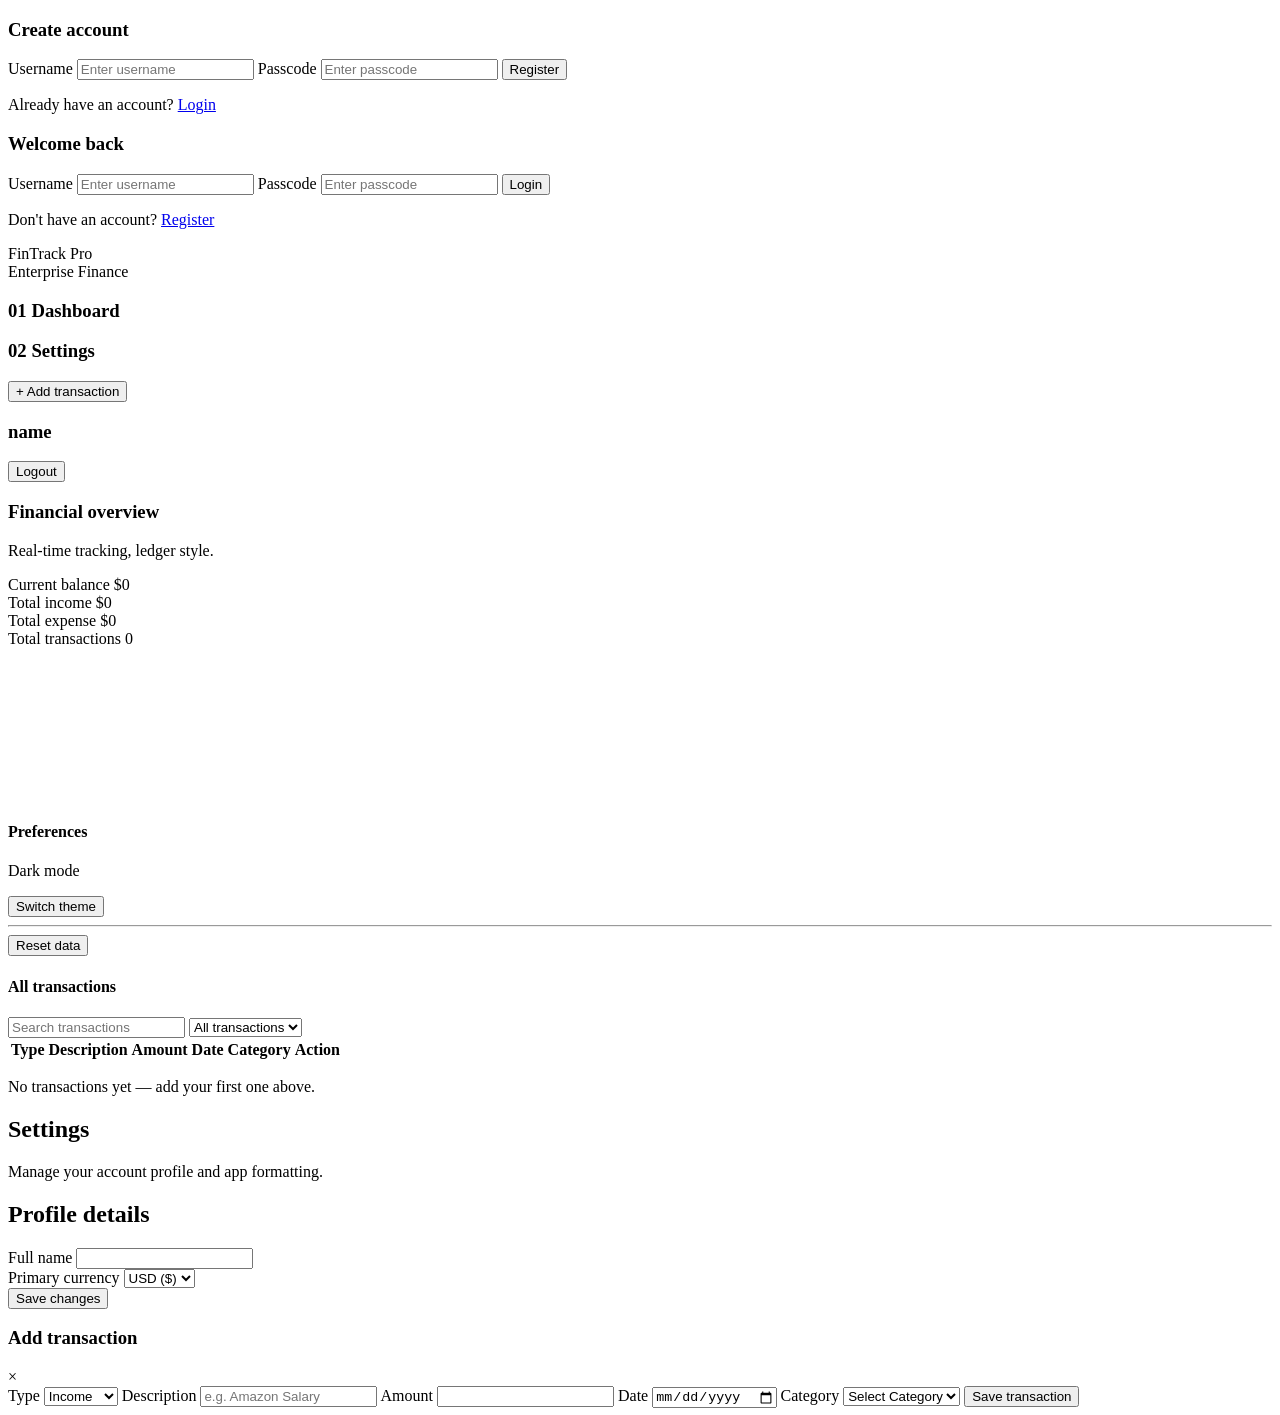
==== commit 22c186eb: "live" ====
--- a/docs/index.html
+++ b/docs/index.html
@@ -3,99 +3,218 @@
   <head>
     <meta charset="UTF-8" />
     <meta name="viewport" content="width=device-width, initial-scale=1.0" />
-    <title>Task Manager</title>
-    <link rel="stylesheet" href="style.css" />
+    <title>FinTrack Pro</title>
+    <link rel="preconnect" href="https://fonts.googleapis.com" />
+    <link
+      href="https://fonts.googleapis.com/css2?family=Fraunces:opsz,wght@9..144,400;9..144,500;9..144,600;9..144,700&family=Inter:wght@400;500;600;700&family=IBM+Plex+Mono:wght@400;500;600&display=swap"
+      rel="stylesheet"
+    />
+    <link rel="stylesheet" href="Assignment A8.css" />
   </head>
   <body>
     <main>
-      <button id="themeBtn">🌙 Dark Mode</button>
-
-      <section id="taskForm">
-        <h1 class="title">Task Manager</h1>
-        <p class="subtitle">Manage your daily tasks easily</p>
-
-        <label>Task Title</label>
-        <input type="text" id="taskInput" placeholder="Enter task title" />
-
-        <label>Category</label>
-
-        <select id="category">
-          <option>Select Category</option>
-          <option>Work</option>
-          <option>Personal</option>
-          <option>Just do it</option>
-        </select>
-
-        <button id="addBtn">Add Task</button>
-      </section>
-
-      <section id="taskList"></section>
-
-      <button id="clearBtn">Clear All Tasks</button>
-
-      <section id="event-demo">
-        <h2>Event Propagation Demo</h2>
-
-        <div id="grandparent">
-          Grandparent
-
-          <div id="parent">
-            Parent
-
-            <button id="child">Click Me</button>
+      <!--  AUTHENTICATION -->
+      <div class="container" id="authContainer">
+        <div id="registrationdiv" class="auth-box">
+          <h3>Create account</h3>
+
+          <label for="reginput">Username</label>
+          <input type="text" id="reginput" placeholder="Enter username" />
+
+          <label for="regpass">Passcode</label>
+          <input type="password" id="regpass" placeholder="Enter passcode" />
+
+          <button id="register">Register</button>
+
+          <p>Already have an account? <a href="#" class="toLogin">Login</a></p>
+        </div>
+
+        <div id="logindiv" class="auth-box">
+          <h3>Welcome back</h3>
+
+          <label for="logininput">Username</label>
+          <input type="text" id="logininput" placeholder="Enter username" />
+
+          <label for="loginpass">Passcode</label>
+          <input type="password" id="loginpass" placeholder="Enter passcode" />
+
+          <button id="login">Login</button>
+
+          <p>
+            Don't have an account? <a href="#" class="toRegister">Register</a>
+          </p>
+        </div>
+      </div>
+
+      <!--  DASHBOARD SHELL  -->
+      <div id="dashboardcont" class="dashboardhidden">
+        <aside id="side">
+          <p class="brand">FinTrack Pro<br /><span>Enterprise Finance</span></p>
+
+          <nav id="sidenav">
+            <div id="dashboard" class="navitem active">
+              <h3 id="dashboardbtn">
+                <span class="navmark">01</span> Dashboard
+              </h3>
+            </div>
+            <div id="settings" class="navitem">
+              <h3 id="settingsbtn"><span class="navmark">02</span> Settings</h3>
+            </div>
+          </nav>
+
+          <button id="addtransactionbtn">+ Add transaction</button>
+        </aside>
+
+        <div id="mainpanel">
+          <!-- ---------- Dashboard page ---------- -->
+          <section id="dashboardPage" class="page">
+            <div id="logout-name">
+              <h3 id="loggedInName">name</h3>
+              <button id="logout">Logout</button>
+            </div>
+
+            <div id="overview">
+              <h3>Financial overview</h3>
+              <p>Real-time tracking, ledger style.</p>
+
+              <div class="card card-balance">
+                <span class="card-label">Current balance</span>
+                <span class="card-value" id="statBalance">$0</span>
+              </div>
+              <div class="card card-income">
+                <span class="card-label">Total income</span>
+                <span class="card-value" id="statIncome">$0</span>
+              </div>
+              <div class="card card-expense">
+                <span class="card-label">Total expense</span>
+                <span class="card-value" id="statExpense">$0</span>
+              </div>
+              <div class="card card-count">
+                <span class="card-label">Total transactions</span>
+                <span class="card-value" id="statCount">0</span>
+              </div>
+            </div>
+
+            <div id="chart-theme">
+              <div id="graph">
+                <canvas id="graphCanvas"></canvas>
+              </div>
+              <div id="theme">
+                <h4>Preferences</h4>
+                <p>Dark mode</p>
+                <button id="changetheme">Switch theme</button>
+                <hr />
+                <button id="clearalldata">Reset data</button>
+              </div>
+            </div>
+
+            <div id="displayalltransactiondiv">
+              <h4>All transactions</h4>
+
+              <input
+                id="searchtransactions"
+                type="text"
+                placeholder="Search transactions"
+              />
+
+              <select id="searchtransactioncategory">
+                <option value="All">All transactions</option>
+                <option value="Income">Income</option>
+                <option value="Expense">Expense</option>
+              </select>
+
+              <table id="transactiontable">
+                <thead>
+                  <tr>
+                    <th>Type</th>
+                    <th>Description</th>
+                    <th>Amount</th>
+                    <th>Date</th>
+                    <th>Category</th>
+                    <th>Action</th>
+                  </tr>
+                </thead>
+
+                <tbody id="transactionbody"></tbody>
+              </table>
+              <p id="emptyState" class="empty-state hidden">
+                No transactions yet — add your first one above.
+              </p>
+            </div>
+          </section>
+
+          <!-- ---------- Settings page ---------- -->
+          <section id="settingsPage" class="page hidden">
+            <h1>Settings</h1>
+            <p>Manage your account profile and app formatting.</p>
+
+            <div class="settings-card">
+              <h2>Profile details</h2>
+
+              <div class="row">
+                <div class="input-group">
+                  <label for="settingsName">Full name</label>
+                  <input type="text" id="settingsName" />
+                </div>
+
+                <div class="input-group">
+                  <label for="settingsCurrency">Primary currency</label>
+                  <select id="settingsCurrency">
+                    <option value="$">USD ($)</option>
+                    <option value="€">EUR (€)</option>
+                    <option value="£">GBP (£)</option>
+                    <option value="₹">INR (₹)</option>
+                    <option value="¥">JPY (¥)</option>
+                  </select>
+                </div>
+              </div>
+
+              <button id="saveSettings">Save changes</button>
+            </div>
+          </section>
+        </div>
+      </div>
+
+      <!--  TRANSACTION   -->
+      <div id="modalOverlay" class="modal-overlay hidden">
+        <div id="transactioninputdiv" class="modal">
+          <div class="modal-header">
+            <h3 id="modalTitle">Add transaction</h3>
+            <span id="close">&times;</span>
           </div>
-        </div>
-
-        <p class="info">Open console and click the button</p>
-      </section>
-
-      <section id="browser-pipeline">
-        <h2>Browser Rendering Pipeline</h2>
-
-        <div class="pipeline">
-          <div class="step">
-            <h3>HTML</h3>
-            <p>Browser receives HTML</p>
-          </div>
-
-          <div class="arrow">↓</div>
-
-          <div class="step">
-            <h3>Parsing</h3>
-            <p>Reads document structure</p>
-          </div>
-
-          <div class="arrow">↓</div>
-
-          <div class="step">
-            <h3>Tokenization</h3>
-            <p>Converts content into tokens</p>
-          </div>
-
-          <div class="arrow">↓</div>
-
-          <div class="step">
-            <h3>DOM Tree</h3>
-            <p>DOM gets created</p>
-          </div>
-
-          <div class="arrow">↓</div>
-
-          <div class="step">
-            <h3>CSSOM Tree</h3>
-            <p>CSS rules are processed</p>
-          </div>
-
-          <div class="arrow">↓</div>
-
-          <div class="step merge">
-            <h3>Render Tree</h3>
-            <p>DOM + CSSOM combined</p>
-          </div>
-        </div>
-      </section>
+
+          <label for="transactiontype">Type</label>
+          <select id="transactiontype">
+            <option>Income</option>
+            <option>Expense</option>
+          </select>
+
+          <label for="transactiondesc">Description</label>
+          <input
+            type="text"
+            id="transactiondesc"
+            placeholder="e.g. Amazon Salary"
+          />
+
+          <label for="transactionamt">Amount</label>
+          <input type="number" id="transactionamt" />
+
+          <label for="transactiondate">Date</label>
+          <input type="date" id="transactiondate" />
+
+          <label for="transactioncategory">Category</label>
+          <select id="transactioncategory">
+            <option>Select Category</option>
+            <option>Amazon</option>
+            <option>Salary</option>
+            <option>Shopping</option>
+          </select>
+
+          <button id="savetransaction">Save transaction</button>
+        </div>
+      </div>
     </main>
 
-    <script src="script.js"></script>
+    <script src="Assignment A8.js"></script>
   </body>
 </html>
